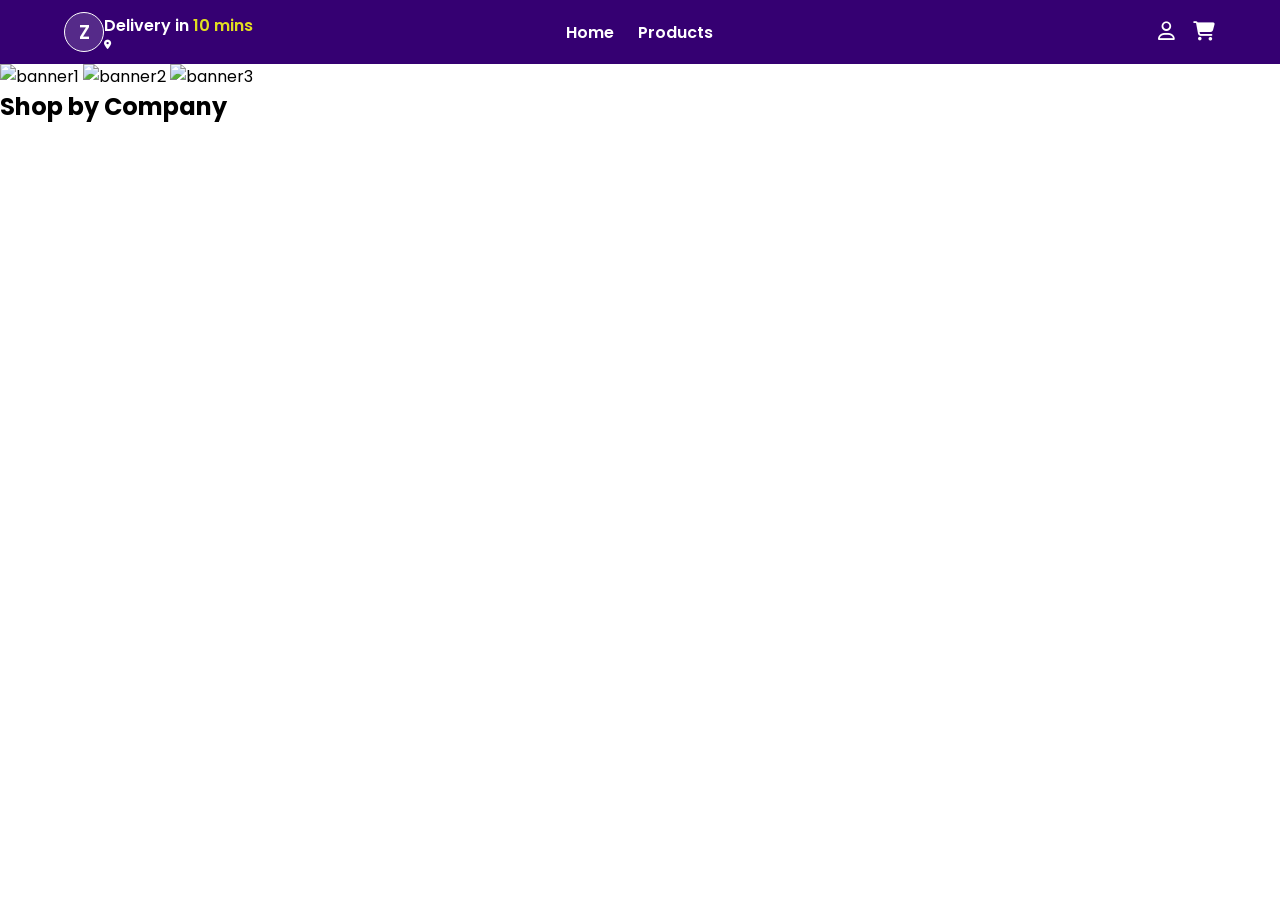
==== index.html @ 25ba3762 "First Commit" ====
<!DOCTYPE html>
<html lang="en">
<head>
    <meta charset="UTF-8">
    <meta name="viewport" content="width=device-width, initial-scale=1.0">
    <title>FastMart Application</title>
    
    <link rel="stylesheet" href="style.css">
    
    <link rel="shortcut icon" href="./asserts/logo.png">
<link rel="stylesheet" href="https://cdnjs.cloudflare.com/ajax/libs/font-awesome/6.7.2/css/all.min.css" integrity="sha512-Evv84Mr4kqVGRNSgIGL/F/aIDqQb7xQ2vcrdIwxfjThSH8CSR7PBEakCr51Ck+w+/U6swU2Im1vVX0SVk9ABhg==" crossorigin="anonymous" referrerpolicy="no-referrer" />
    <body>
    <nav>
    
        <section id="nav1">
            <aside id="logo-sidebar">
                <div id="logo">Z</div>
                <div id="address">
                    <p>Delivery in <span>10 mins</span></p>
                    <p id="location" ><i class="fa-solid fa-location-dot"></i></p>
                </div>
                
            </aside>
            <aside id="links">
                <a href="#">Home</a>
                <a href="#">Products</a>
            </aside>
            <aside id="user-cart">
                <i class="fa-regular fa-user"></i>
                <i class="fa-solid fa-cart-shopping"></i>
            </aside>
        </section>

    </nav>

    <header>
        <div id="banner-container">
            <img src="./asserts/" alt="banner1">
            <img src="./asserts/" alt="banner2">
            <img src="./asserts/" alt="banner3">
        </div>
    </header>


    <!-- catagory -->
     <section id="catagory">
        <article id="catagory-title">
            <h2>Shop by Company</h2>
        </article>

     </section>

    <script src="./script.js"></script>
</body>
</html>
---- style.css ----
@import url('https://fonts.googleapis.com/css2?family=Poppins:ital,wght@0,100;0,200;0,300;0,400;0,500;0,600;0,700;0,800;0,900;1,100;1,200;1,300;1,400;1,500;1,600;1,700;1,800;1,900&display=swap');

*{
    margin: 0;
    box-sizing: border-box;
    font-family:"Poppins",sans-serif ;
}
nav{

    padding: 2rem 4rem;
    width: 100%;
    height: 3rem;
    display: flex;
    flex-direction: column;
    justify-content: center;
    background-color: rgb(53, 0, 114);
    

}
#nav1{

    flex-basis: 50%;
    display: flex;
    
   
}
#logo-sidebar{

    flex-basis: 33.3%;
    display: flex;
    justify-content: flex-start;
    align-items: center;

    
}
#logo{
    border: 1px solid white;
    height: 2.5rem;
    width: 2.5rem;
    display: flex;
    justify-content: center;
    align-items: center;
    color: #fff;
    font-weight: 600;
    font-size: 1.2rem;
    border-radius: 50%;
    background-color: rgba(225, 225, 235,0.186);
}
#address>p:first-child{
    color: #fff;
    font-weight: 600;
}

#address>p:first-child>span{
    color: rgb(225, 223, 32);
}
#location{
    color: #fff;
    font-size: 0.6rem;
    font-weight: 400;
    cursor: pointer;
}

#links{
    flex-basis: 33.3%;
    display: flex;
    justify-content: center;
    align-items: center;
    gap: 1.5rem;

}
#links>a{
    color: #fff;
    text-decoration: none;
    font-weight: 600;
}

#user-cart{


    flex-basis: 33.3%;
    display: flex;
    justify-content: flex-end;
    align-items: center;
    color: #fff;
    font-size: 1.2rem;
    gap: 1.1rem;

}
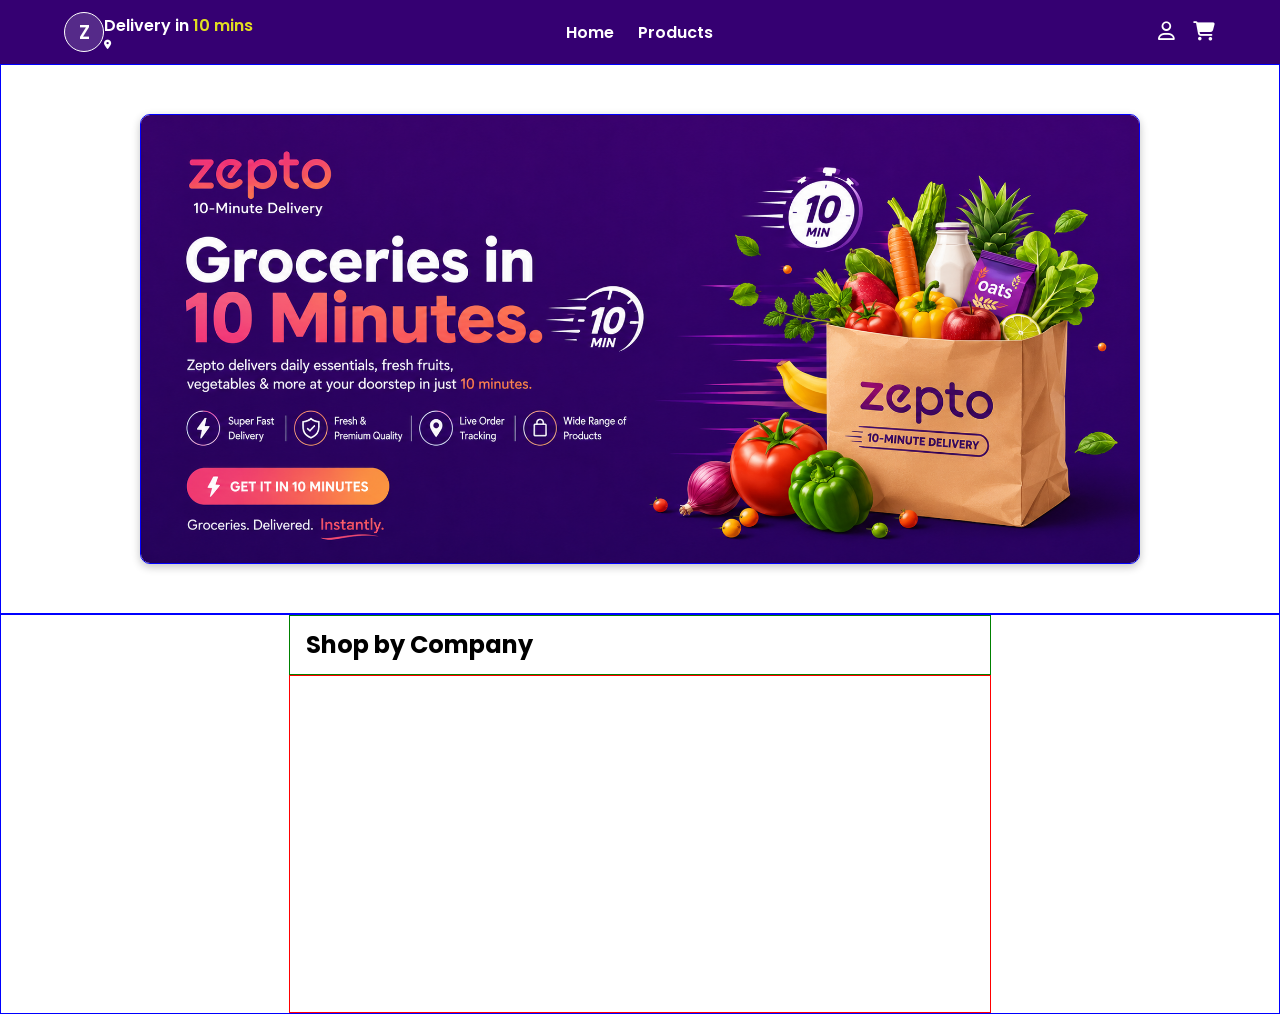
==== commit 6410ea51: "Update homepage banners and implement category display - Replaced placeholder images with actual ban" ====
--- a/index.html
+++ b/index.html
@@ -35,9 +35,9 @@
 
     <header>
         <div id="banner-container">
-            <img src="./asserts/" alt="banner1">
-            <img src="./asserts/" alt="banner2">
-            <img src="./asserts/" alt="banner3">
+            <img src="./asserts/hero-background-1.png" alt="banner1">
+            <img src="./asserts/hero-background-2.png" alt="banner2">
+            <img src="./asserts/hero-background-1.png" alt="banner3">
         </div>
     </header>
 
@@ -47,6 +47,7 @@
         <article id="catagory-title">
             <h2>Shop by Company</h2>
         </article>
+        <article id="catagory_items"></article>
 
      </section>
 
--- a/style.css
+++ b/style.css
@@ -87,3 +87,94 @@
     gap: 1.1rem;
 
 }
+header{
+    border: 1px solid blue;
+    display: flex;
+    justify-content: center;
+    align-items: center;
+    height: 550px;
+    padding: 5rem 0
+}
+#banner-container{
+    border: 1px solid blue;
+    width: 1000px;
+    height: 450px;
+    border-radius: 10px;
+    box-shadow: rgba(0, 0, 0, 0.24) 0px 3px 8px;
+    display: flex;
+    overflow: hidden;
+}
+#banner-container>img{
+    min-width: 100%;
+    min-height: 100%;
+    animation: slider 5s 100ms ease infinite alternate ;
+}
+/* @keyframes slider{
+    0%{
+        transform: translate(0);
+    }
+      16.5% {
+    transform: translateX(0);
+  }
+    33%{
+        transform: translate(-100%);
+    }
+    66%{
+        transform: translate(-200%);
+    }
+    
+} */
+ @keyframes slider {
+  0% {
+    transform: translateX(0);
+  }
+  16.5% {
+    transform: translateX(0);
+  }
+  33% {
+    transform: translateX(-100%);
+  }
+  49.5% {
+    transform: translateX(-100%);
+  }
+  66% {
+    transform: translateX(-200%);
+  }
+  100% {
+    transform: translateX(-200%);
+  }
+}
+
+#catagory{
+    border: 1px solid blue;
+    display: flex;
+    /* align-items: center; */
+    flex-direction: column;
+    height: 400px;
+    padding: 0 18rem
+}
+#catagory-title{
+    border: 1px solid green;
+
+    flex-basis: 15%;
+    padding: 0px 1rem;
+    display: flex;
+    justify-content: flex-start;
+    align-items: center;
+    text-align: center;
+}
+#catagory_items{
+    border: 1px solid red;
+    flex-basis: 85%;
+    display: flex;
+    flex-wrap: wrap;
+
+    justify-content: space-evenly;
+    align-items: center;
+}
+.catagory-img{
+    border: 1px solid black;
+
+    height: 3.5rem;
+    width: 3.5rem;
+}
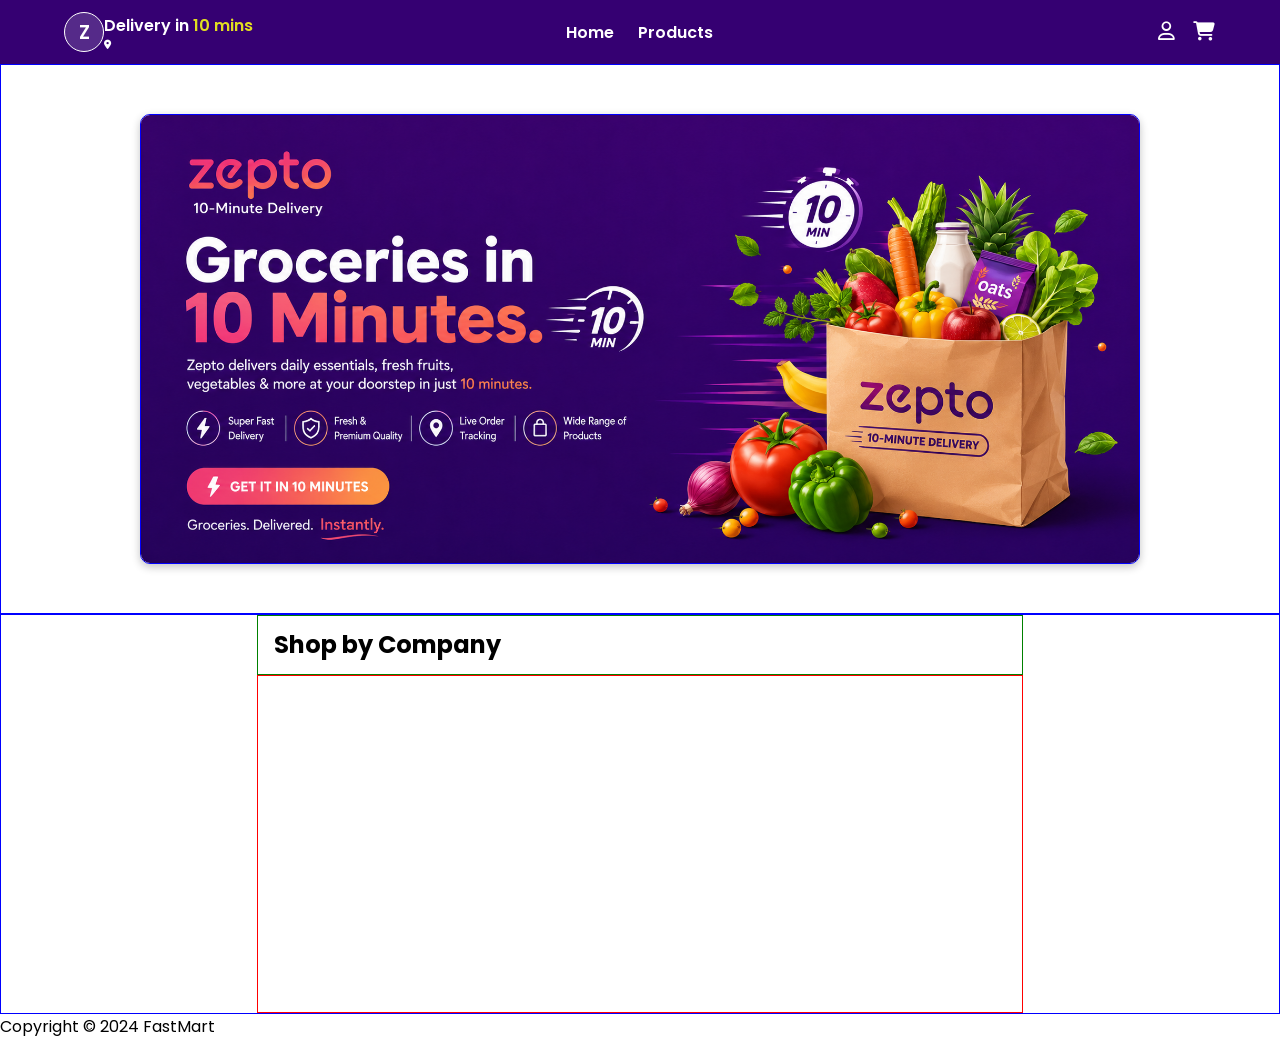
==== commit e5c9f896: "Add footer with copyright notice and update category card styles" ====
--- a/index.html
+++ b/index.html
@@ -51,6 +51,9 @@
 
      </section>
 
+     <footer>
+        <p>Copyright &copy; 2024 FastMart</p>
+
     <script src="./script.js"></script>
 </body>
 </html>
--- a/style.css
+++ b/style.css
@@ -151,7 +151,7 @@
     /* align-items: center; */
     flex-direction: column;
     height: 400px;
-    padding: 0 18rem
+    padding: 0 20%
 }
 #catagory-title{
     border: 1px solid green;
@@ -172,9 +172,28 @@
     justify-content: space-evenly;
     align-items: center;
 }
+.catagory-card{
+    border: 1px solid yellow;
+    height: 7rem;
+    width: 7rem;
+    display: flex;
+    flex-direction: column;
+    justify-content: space-evenly;
+    align-items: center;
+}
 .catagory-img{
     border: 1px solid black;
-
     height: 3.5rem;
     width: 3.5rem;
+    display: flex;
+    justify-content: center;
+    align-items: center;
+    border-radius:10px;
+    background-color: #ff0000;    
+}
+.catagory-name {
+  font-size: 0.67rem;
+  font-weight: 600;
+  text-align: center;
+
 }
